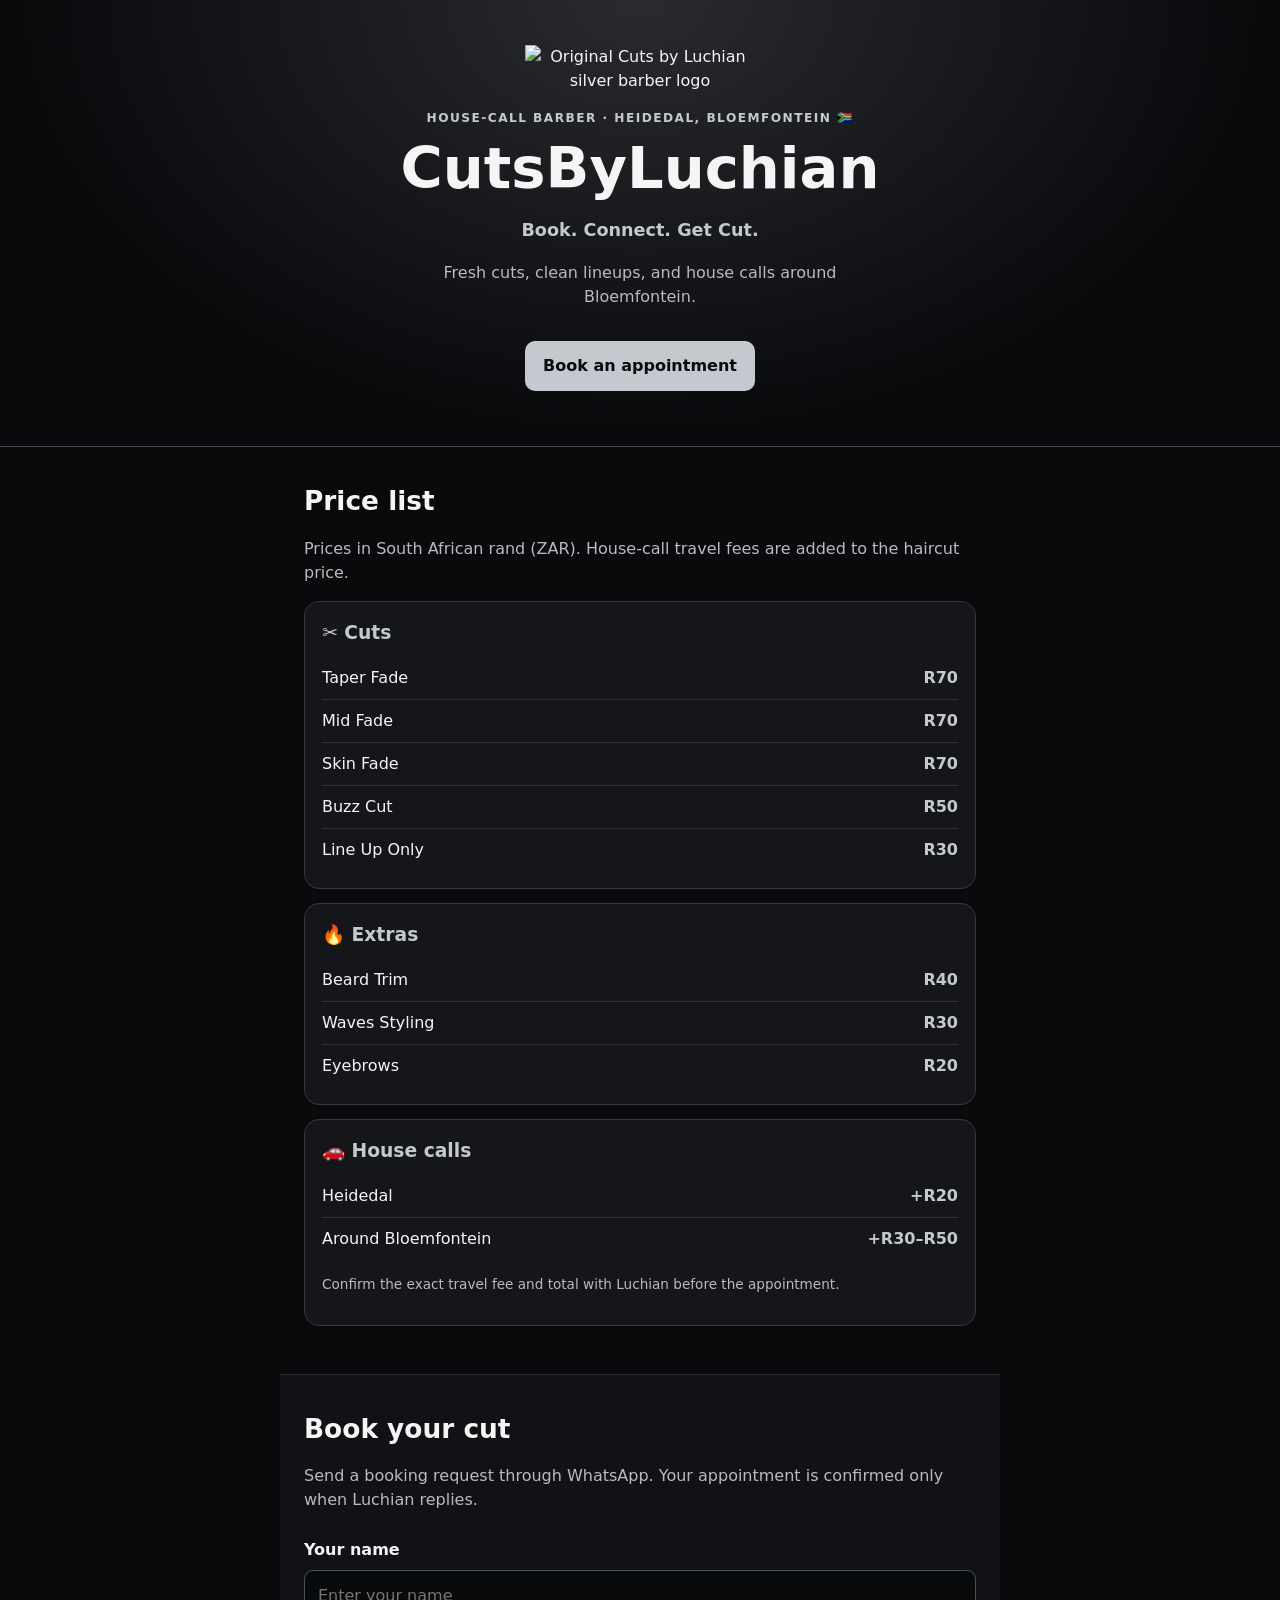
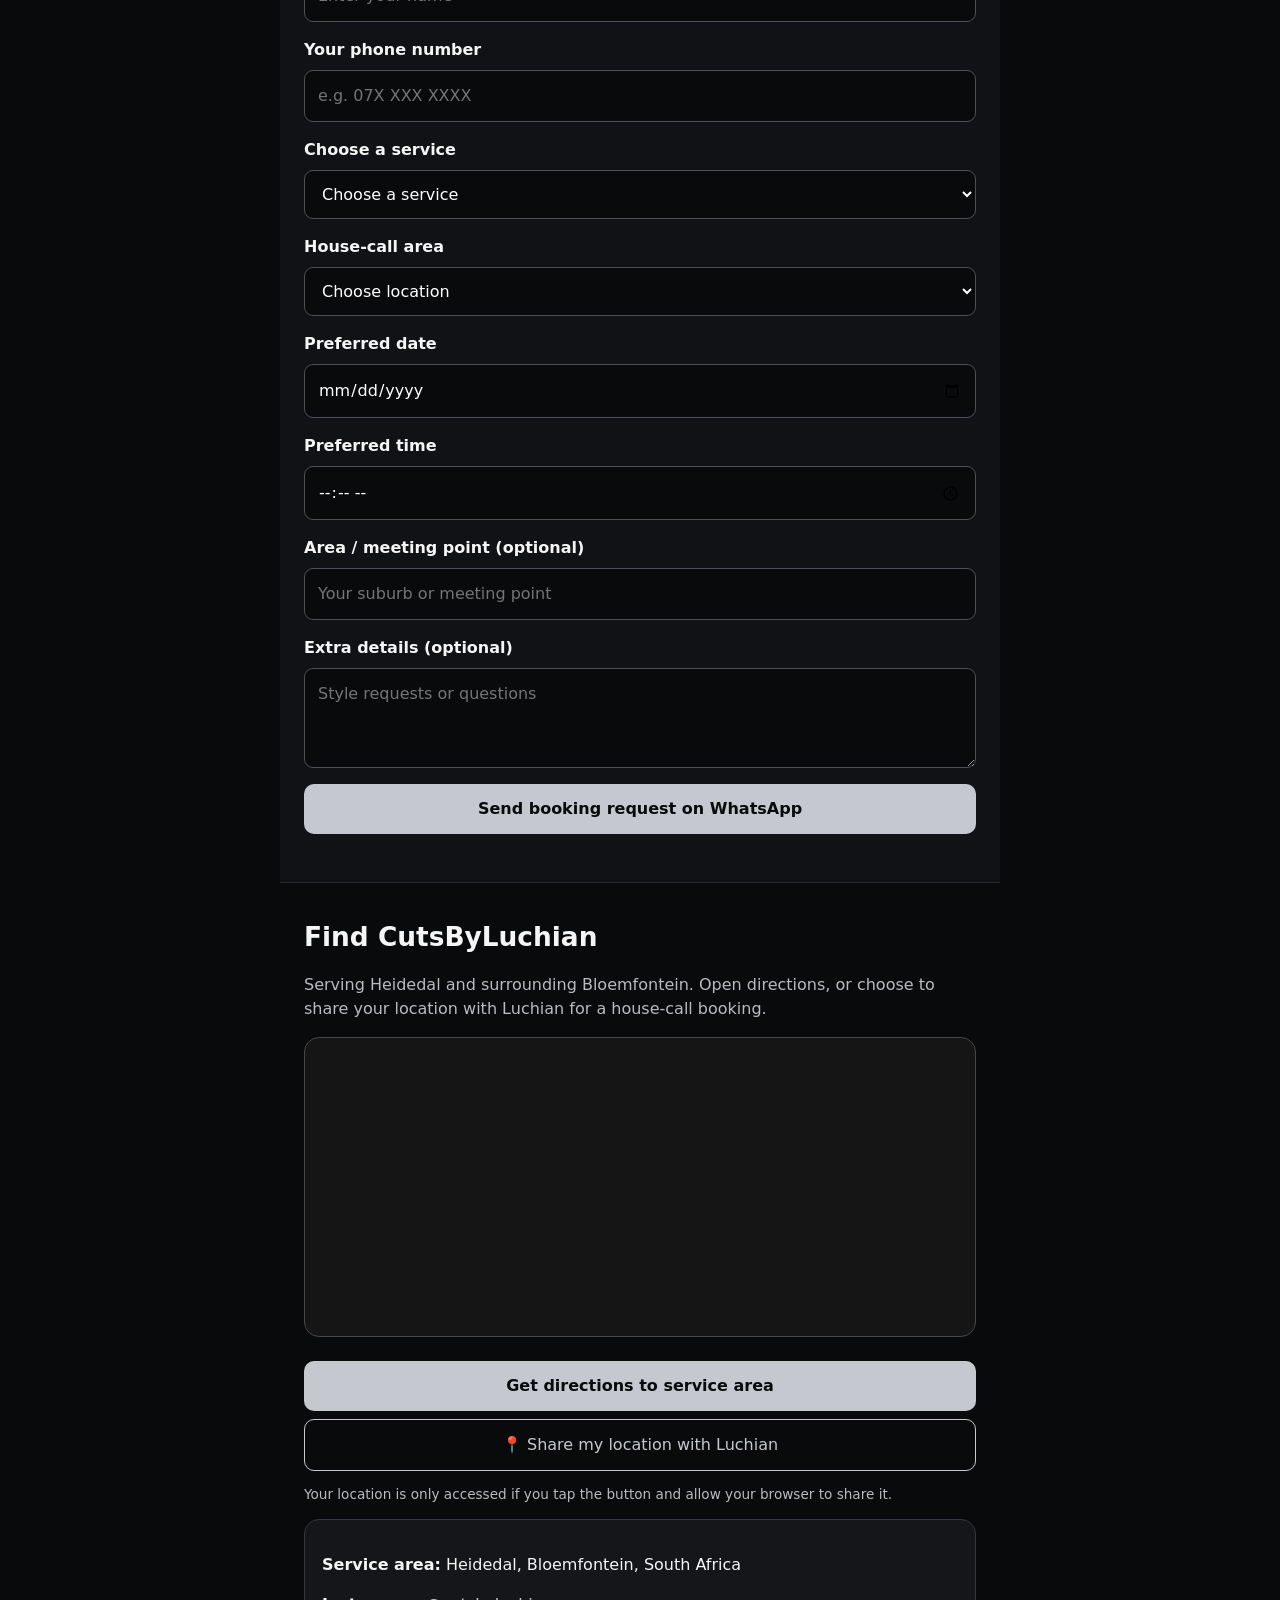
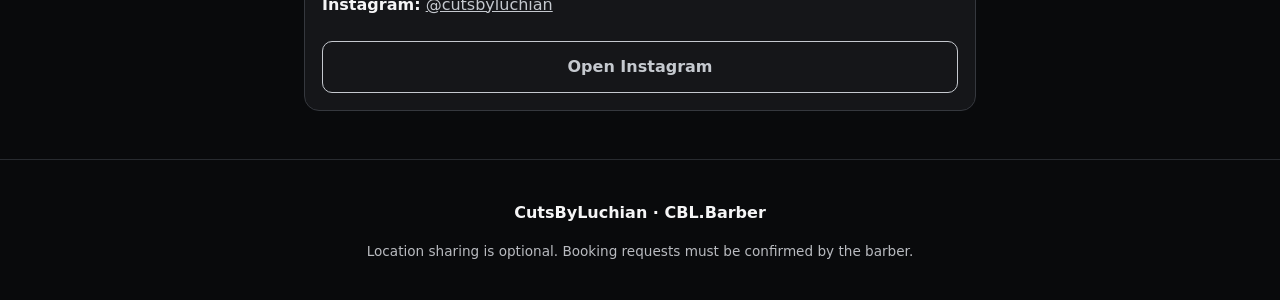
==== index.html @ e1e6e54a "Update index.html" ====
<!doctype html>
<html lang="en-ZA">
<head>
<meta charset="utf-8"><meta name="viewport" content="width=device-width,initial-scale=1">
<meta name="theme-color" content="#090a0c">
<meta name="description" content="CutsByLuchian — house-call barber in Heidedal, Bloemfontein. Book fades, buzz cuts, lineups, beard trims and more.">
<meta property="og:title" content="CutsByLuchian | CBL.Barber"><meta property="og:description" content="Book your next cut in Heidedal and around Bloemfontein.">
<link rel="manifest" href="manifest.json"><link rel="icon" href="assets/cbl-icon-192.png" type="image/png"><link rel="apple-touch-icon" href="assets/cbl-icon-180.png"><link rel="stylesheet" href="styles.css">
<meta name="google-site-verification"content="EOXalfQSOVvZXUAAI4B9JwGXx_bYm6-XwE1GBMtbvTA"/><title>CutsByLuchian | CBL.Barber</title>
                                           
</head>
<body>
<header class="hero">
<img class="brand-logo" src="assets/cbl-logo.jpg" alt="Original Cuts by Luchian silver barber logo">
<p class="eyebrow">HOUSE-CALL BARBER · HEIDEDAL, BLOEMFONTEIN 🇿🇦</p>
<h1>CutsByLuchian</h1><p class="tagline">Book. Connect. Get Cut.</p>
<p class="intro">Fresh cuts, clean lineups, and house calls around Bloemfontein.</p>
<a class="button silver" href="#booking">Book an appointment</a>
</header>
<main>
<section class="section"><h2>Price list</h2><p class="muted">Prices in South African rand (ZAR). House-call travel fees are added to the haircut price.</p>
<div class="price-card"><h3>✂️ Cuts</h3>
<div class="price-row"><span>Taper Fade</span><strong>R70</strong></div><div class="price-row"><span>Mid Fade</span><strong>R70</strong></div><div class="price-row"><span>Skin Fade</span><strong>R70</strong></div><div class="price-row"><span>Buzz Cut</span><strong>R50</strong></div><div class="price-row"><span>Line Up Only</span><strong>R30</strong></div></div>
<div class="price-card"><h3>🔥 Extras</h3><div class="price-row"><span>Beard Trim</span><strong>R40</strong></div><div class="price-row"><span>Waves Styling</span><strong>R30</strong></div><div class="price-row"><span>Eyebrows</span><strong>R20</strong></div></div>
<div class="price-card"><h3>🚗 House calls</h3><div class="price-row"><span>Heidedal</span><strong>+R20</strong></div><div class="price-row"><span>Around Bloemfontein</span><strong>+R30–R50</strong></div><p class="small">Confirm the exact travel fee and total with Luchian before the appointment.</p></div>
</section>
<section class="section dark-section" id="booking"><h2>Book your cut</h2><p class="muted">Send a booking request through WhatsApp. Your appointment is confirmed only when Luchian replies.</p>
<form id="bookingForm">
<label for="customerName">Your name</label><input id="customerName" name="customerName" autocomplete="name" required placeholder="Enter your name">
<label for="customerPhone">Your phone number</label><input id="customerPhone" name="customerPhone" autocomplete="tel" type="tel" required placeholder="e.g. 07X XXX XXXX">
<label for="service">Choose a service</label><select id="service" name="service" required><option value="">Choose a service</option><option>Taper Fade — R70</option><option>Mid Fade — R70</option><option>Skin Fade — R70</option><option>Buzz Cut — R50</option><option>Line Up Only — R30</option><option>Beard Trim — R40</option><option>Waves Styling — R30</option><option>Eyebrows — R20</option><option>Haircut + extra (ask for total)</option></select>
<label for="location">House-call area</label><select id="location" name="location" required><option value="">Choose location</option><option>Heidedal — add R20 house-call fee</option><option>Around Bloemfontein — add R30–R50 house-call fee</option><option>I'll discuss the location with Luchian</option></select>
<label for="date">Preferred date</label><input id="date" name="date" type="date" required><label for="time">Preferred time</label><input id="time" name="time" type="time" required>
<label for="address">Area / meeting point (optional)</label><input id="address" name="address" placeholder="Your suburb or meeting point">
<label for="notes">Extra details (optional)</label><textarea id="notes" name="notes" rows="3" placeholder="Style requests or questions"></textarea>
<button class="button silver full" type="submit">Send booking request on WhatsApp</button></form><p id="formStatus" class="small" aria-live="polite"></p>
</section>
<section class="section" id="location"><h2>Find CutsByLuchian</h2><p class="muted">Serving Heidedal and surrounding Bloemfontein. Open directions, or choose to share your location with Luchian for a house-call booking.</p>
<div class="map-frame"><iframe title="Map of Heidedal, Bloemfontein" src="https://maps.google.com/maps?q=Heidedal%2C%20Bloemfontein%2C%20South%20Africa&t=&z=13&ie=UTF8&iwloc=&output=embed" loading="lazy" referrerpolicy="no-referrer-when-downgrade" allowfullscreen></iframe></div>
<a class="button silver full" href="https://www.google.com/maps/dir/?api=1&destination=Heidedal%2C%20Bloemfontein%2C%20South%20Africa" target="_blank" rel="noopener">Get directions to service area</a>
<button class="button outline full" id="shareLocationBtn" type="button">📍 Share my location with Luchian</button><p id="locationStatus" class="small" aria-live="polite">Your location is only accessed if you tap the button and allow your browser to share it.</p>
<div class="contact-card"><p><strong>Service area:</strong> Heidedal, Bloemfontein, South Africa</p><p><strong>Instagram:</strong> <a href="https://www.instagram.com/cutsbyluchian/" target="_blank" rel="noopener">@cutsbyluchian</a></p><a class="button outline full" href="https://www.instagram.com/cutsbyluchian/" target="_blank" rel="noopener">Open Instagram</a></div>
</section>
</main><footer><p><strong>CutsByLuchian · CBL.Barber</strong></p><p class="small">Location sharing is optional. Booking requests must be confirmed by the barber.</p></footer>
<script src="app.js"></script></body></html>
---- styles.css ----
*{box-sizing:border-box}:root{--bg:#090a0c;--panel:#151619;--silver:#c5c9cf;--text:#f5f5f6;--muted:#b9bbc0}html{scroll-behavior:smooth}body{margin:0;background:var(--bg);color:var(--text);font-family:system-ui,-apple-system,Segoe UI,Roboto,Arial,sans-serif;line-height:1.5}.hero{text-align:center;padding:36px 20px 46px;background:radial-gradient(ellipse at top,#292b30 0%,#090a0c 68%);border-bottom:1px solid #45484e}.brand-logo{display:block;width:min(230px,65vw);height:auto;max-height:230px;object-fit:contain;margin:0 auto 16px}.eyebrow{font-size:.76rem;letter-spacing:.12em;color:var(--silver);font-weight:750}.hero h1{font-size:clamp(2.1rem,9vw,3.6rem);line-height:1.05;margin:12px 0}.tagline{color:var(--silver);font-weight:750;font-size:1.1rem}.intro{max-width:440px;margin:12px auto 24px;color:var(--muted)}main{max-width:720px;margin:auto}.section{padding:28px 18px}.section h2{font-size:1.65rem;margin:0 0 8px}.muted,.small{color:var(--muted)}.small{font-size:.85rem}.price-card,.contact-card{background:var(--panel);border:1px solid #35383e;border-radius:15px;padding:17px;margin:14px 0}.price-card h3{color:var(--silver);margin:0 0 10px}.price-row{display:flex;justify-content:space-between;gap:15px;padding:9px 0;border-bottom:1px solid #303238}.price-row:last-of-type{border-bottom:0}.price-row strong{color:var(--silver);white-space:nowrap}.dark-section{background:#111216;border-top:1px solid #282b30;border-bottom:1px solid #282b30}form{display:grid;gap:8px;margin-top:18px}label{font-weight:650;margin-top:8px}input,select,textarea{width:100%;padding:13px;border-radius:9px;border:1px solid #4b4f57;background:#090a0c;color:#fff;font:inherit}input:focus,select:focus,textarea:focus{outline:2px solid var(--silver)}.button{display:inline-block;text-align:center;text-decoration:none;border:0;border-radius:10px;padding:13px 18px;font:inherit;font-weight:800;cursor:pointer;margin-top:8px}.silver{background:var(--silver);color:#090a0c}.outline{border:1px solid var(--silver);color:var(--silver);background:transparent}.full{width:100%}a{color:var(--silver)}.map-frame{width:100%;height:300px;overflow:hidden;border:1px solid #45484e;border-radius:15px;background:#151515;margin:16px 0}.map-frame iframe{width:100%;height:100%;border:0;display:block}button.outline{font:inherit}footer{text-align:center;padding:25px 18px;border-top:1px solid #282b30;color:var(--muted)}footer strong{color:var(--text)}@media(min-width:600px){.section{padding:34px 24px}.hero{padding:45px 24px 55px}}
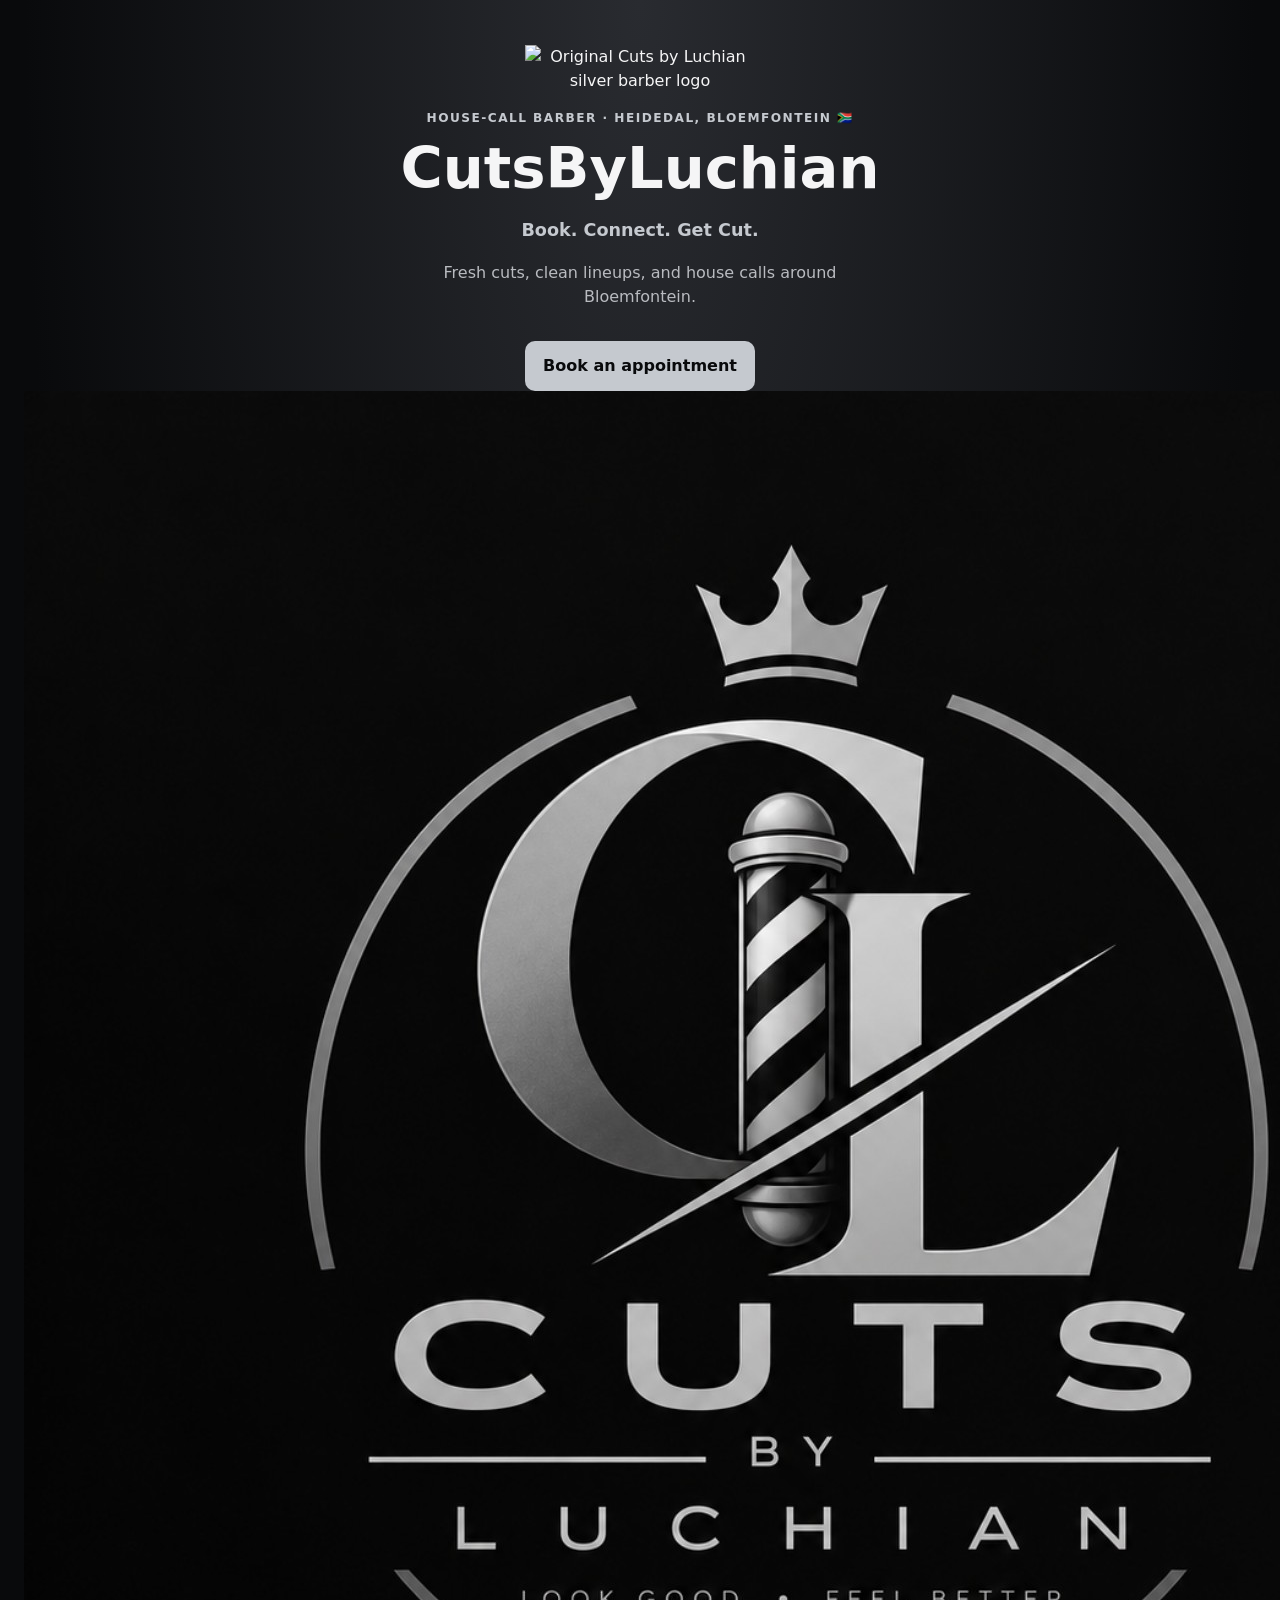
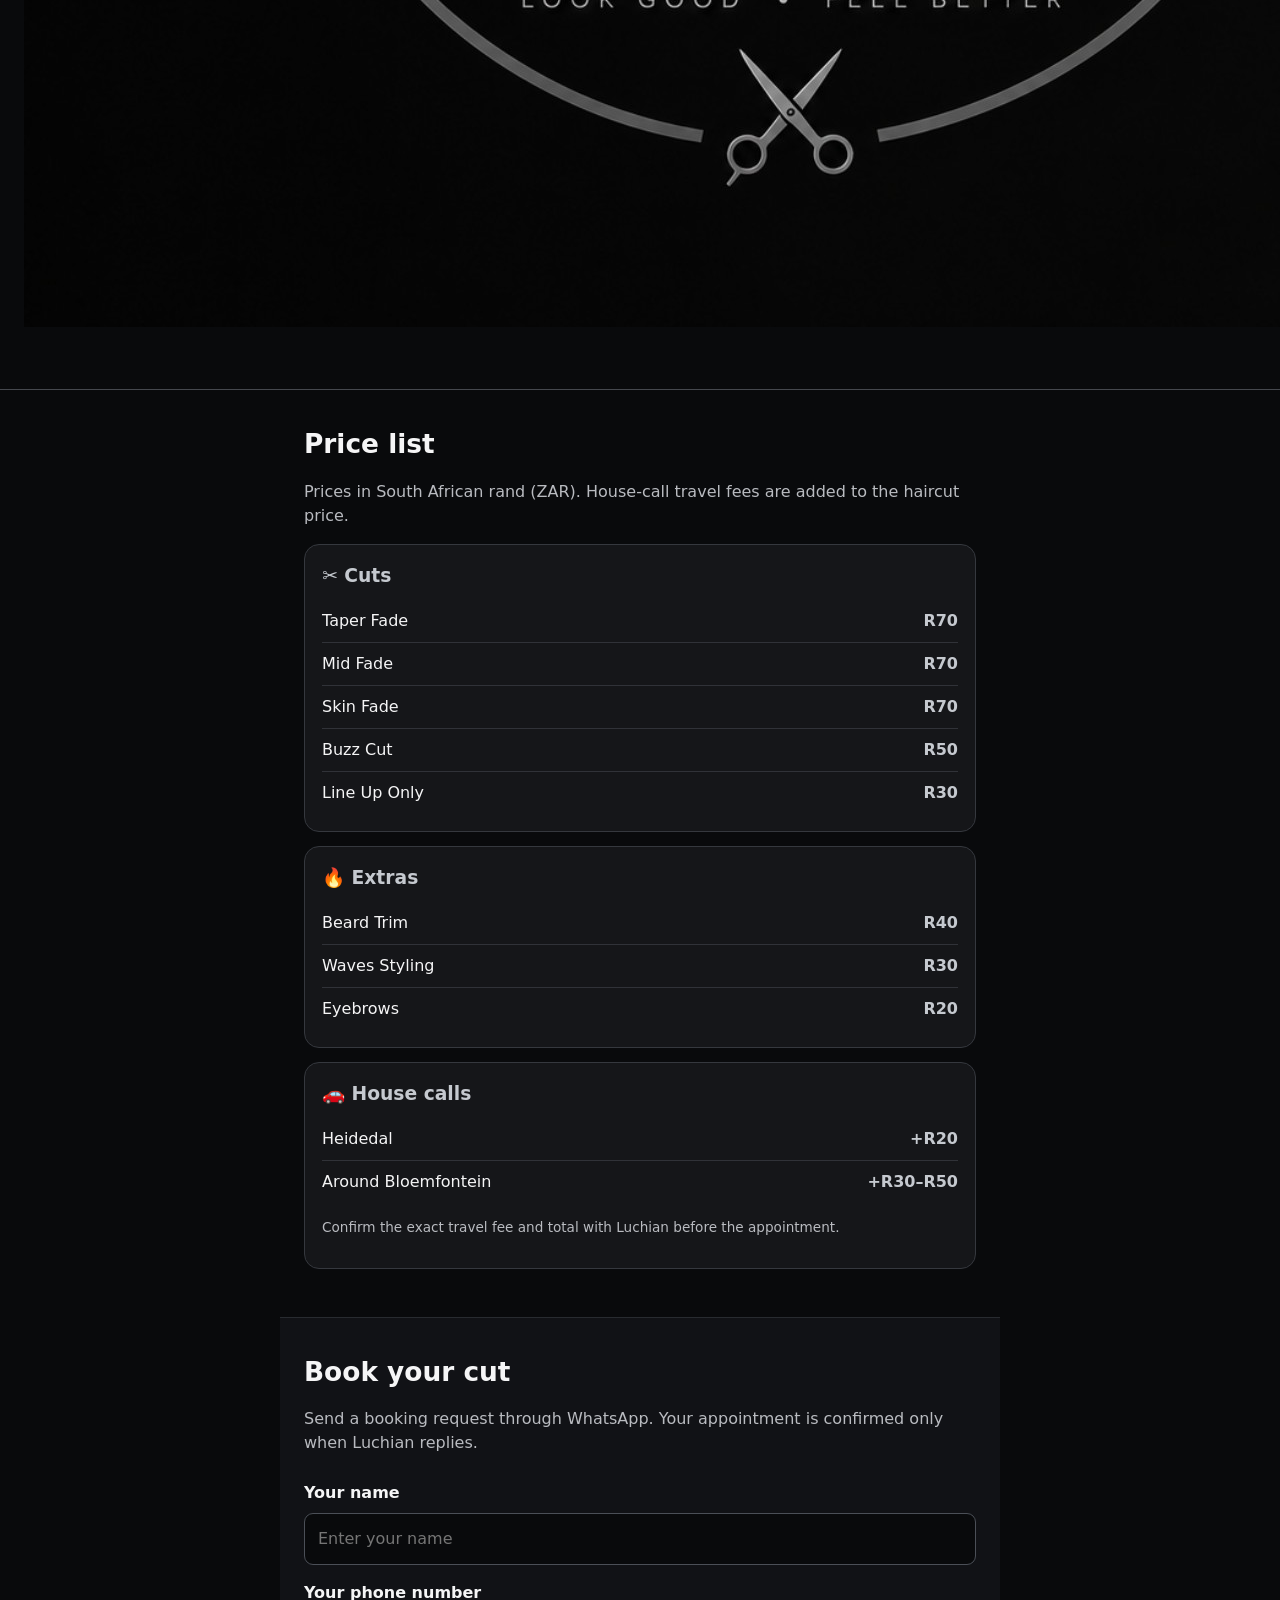
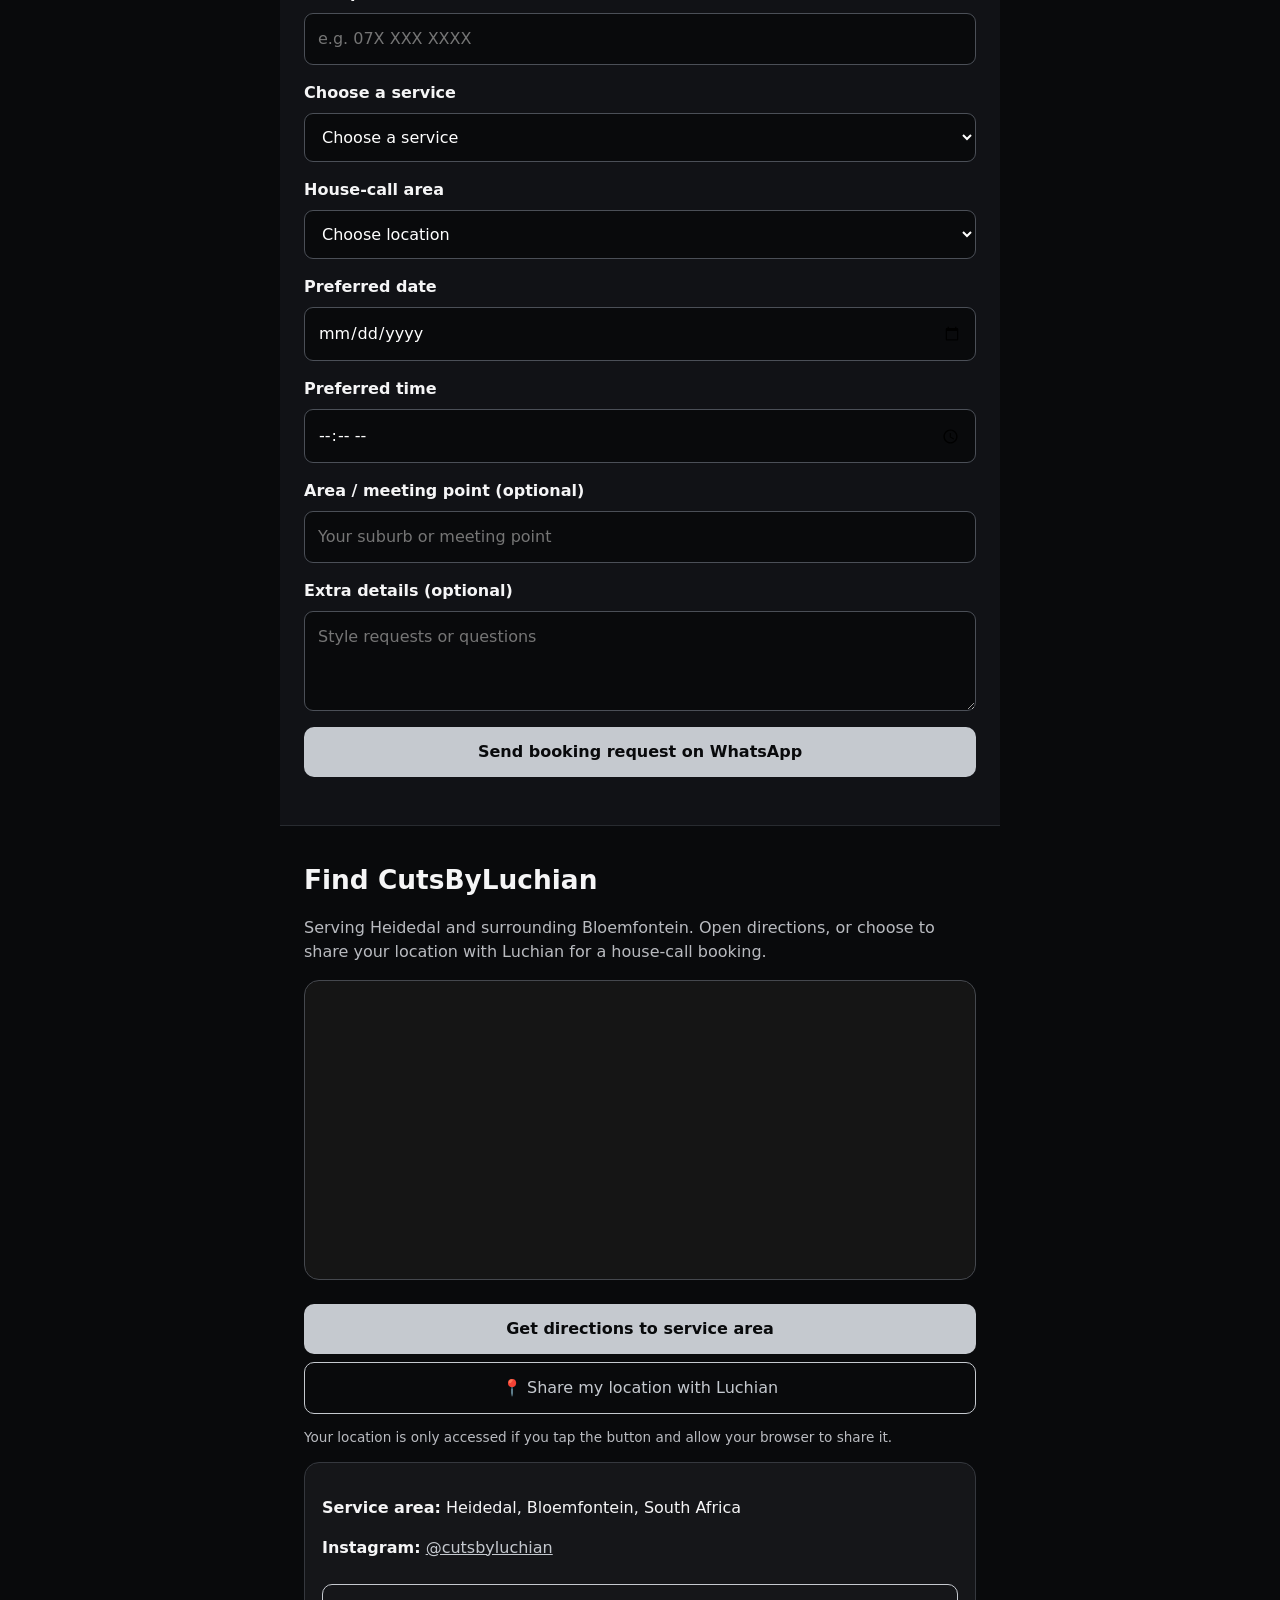
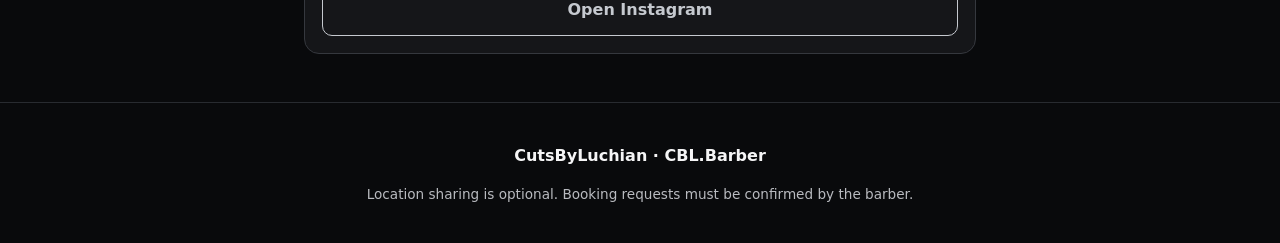
==== commit 5ddb6829: "Add logo image next to booking button in index.html Added a logo image next to the appointment butto" ====
--- a/index.html
+++ b/index.html
@@ -6,7 +6,14 @@
 <meta name="description" content="CutsByLuchian — house-call barber in Heidedal, Bloemfontein. Book fades, buzz cuts, lineups, beard trims and more.">
 <meta property="og:title" content="CutsByLuchian | CBL.Barber"><meta property="og:description" content="Book your next cut in Heidedal and around Bloemfontein.">
 <link rel="manifest" href="manifest.json"><link rel="icon" href="assets/cbl-icon-192.png" type="image/png"><link rel="apple-touch-icon" href="assets/cbl-icon-180.png"><link rel="stylesheet" href="styles.css">
-<meta name="google-site-verification"content="EOXalfQSOVvZXUAAI4B9JwGXx_bYm6-XwE1GBMtbvTA"/><title>CutsByLuchian | CBL.Barber</title>
+<meta name="google-site-verification"content="EOXalfQSOVvZXUAAI4B9JwGXx_bYm6-XwE1GBMtbvTA" /><title>CutsByLuchian | CBL.Barber</title><link rel="manifest" href="./manifest.json">
+<link rel="icon" type="image/png" href="./favicon.png">
+<link rel="apple-touch-icon" href="./icon-192.png">
+<meta name="theme-color" content="#050505">
+<meta name="mobile-web-app-capable" content="yes">
+<meta name="apple-mobile-web-app-capable" content="yes">
+<meta name="apple-mobile-web-app-title" content="CBL.Barber">
+
                                            
 </head>
 <body>
@@ -15,7 +22,8 @@
 <p class="eyebrow">HOUSE-CALL BARBER · HEIDEDAL, BLOEMFONTEIN 🇿🇦</p>
 <h1>CutsByLuchian</h1><p class="tagline">Book. Connect. Get Cut.</p>
 <p class="intro">Fresh cuts, clean lineups, and house calls around Bloemfontein.</p>
-<a class="button silver" href="#booking">Book an appointment</a>
+<a class="button silver" href="#booking">Book an appointment</a><img src="./cbl-logo.png" alt="CutsByLuchian CBL Barber logo" class="cbl-brand-logo">
+
 </header>
 <main>
 <section class="section"><h2>Price list</h2><p class="muted">Prices in South African rand (ZAR). House-call travel fees are added to the haircut price.</p>
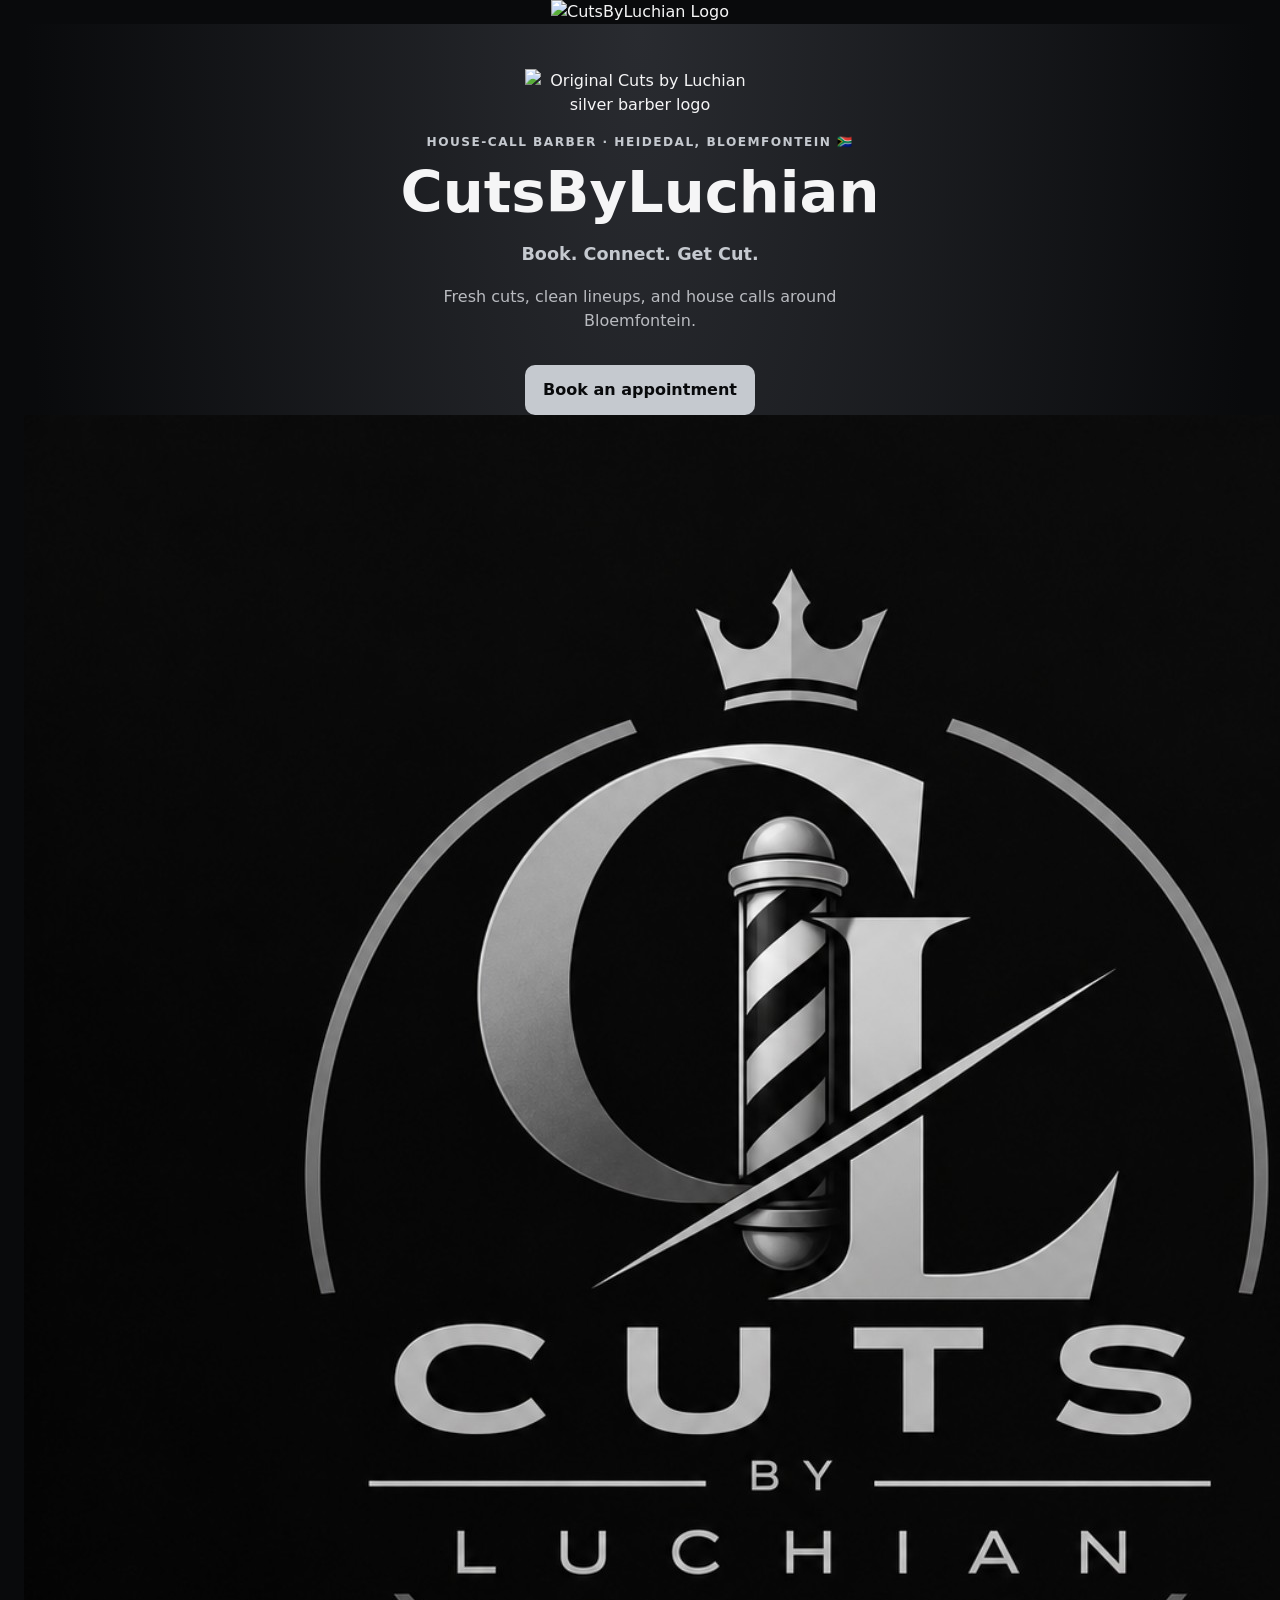
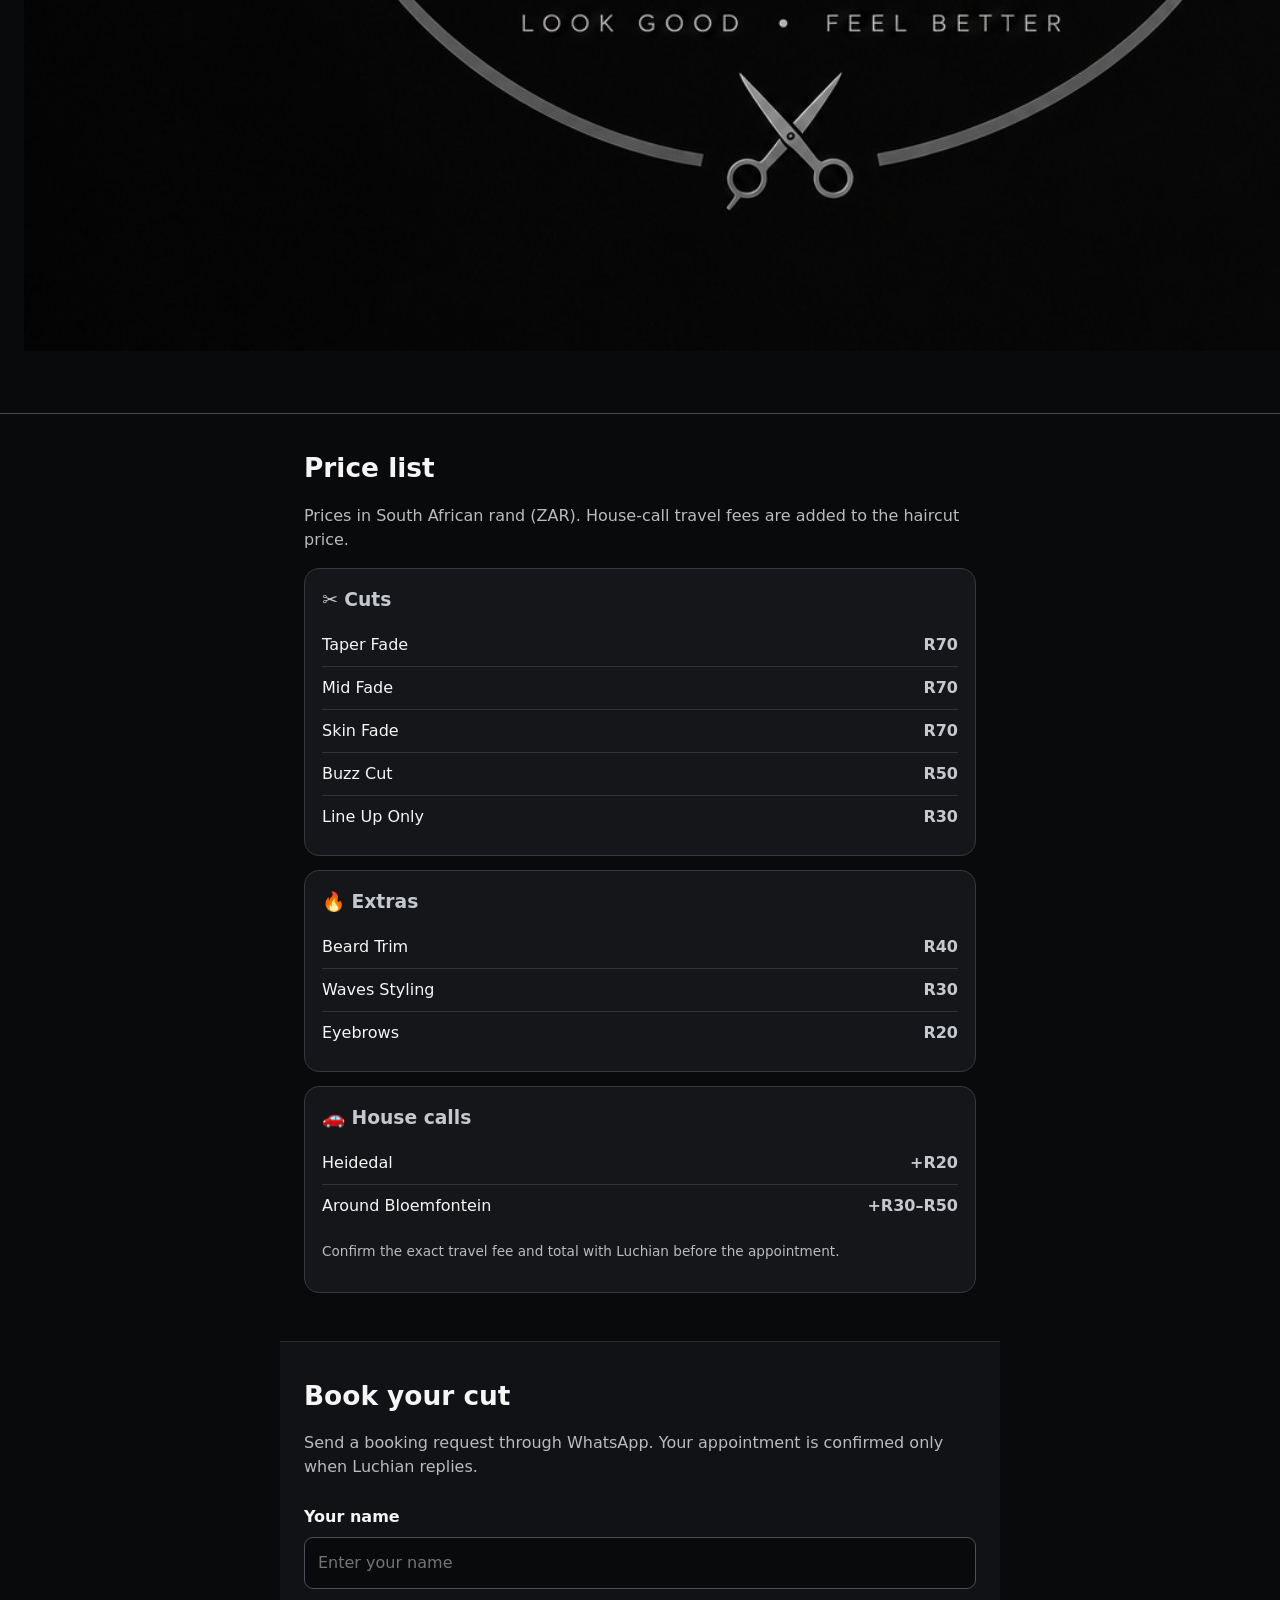
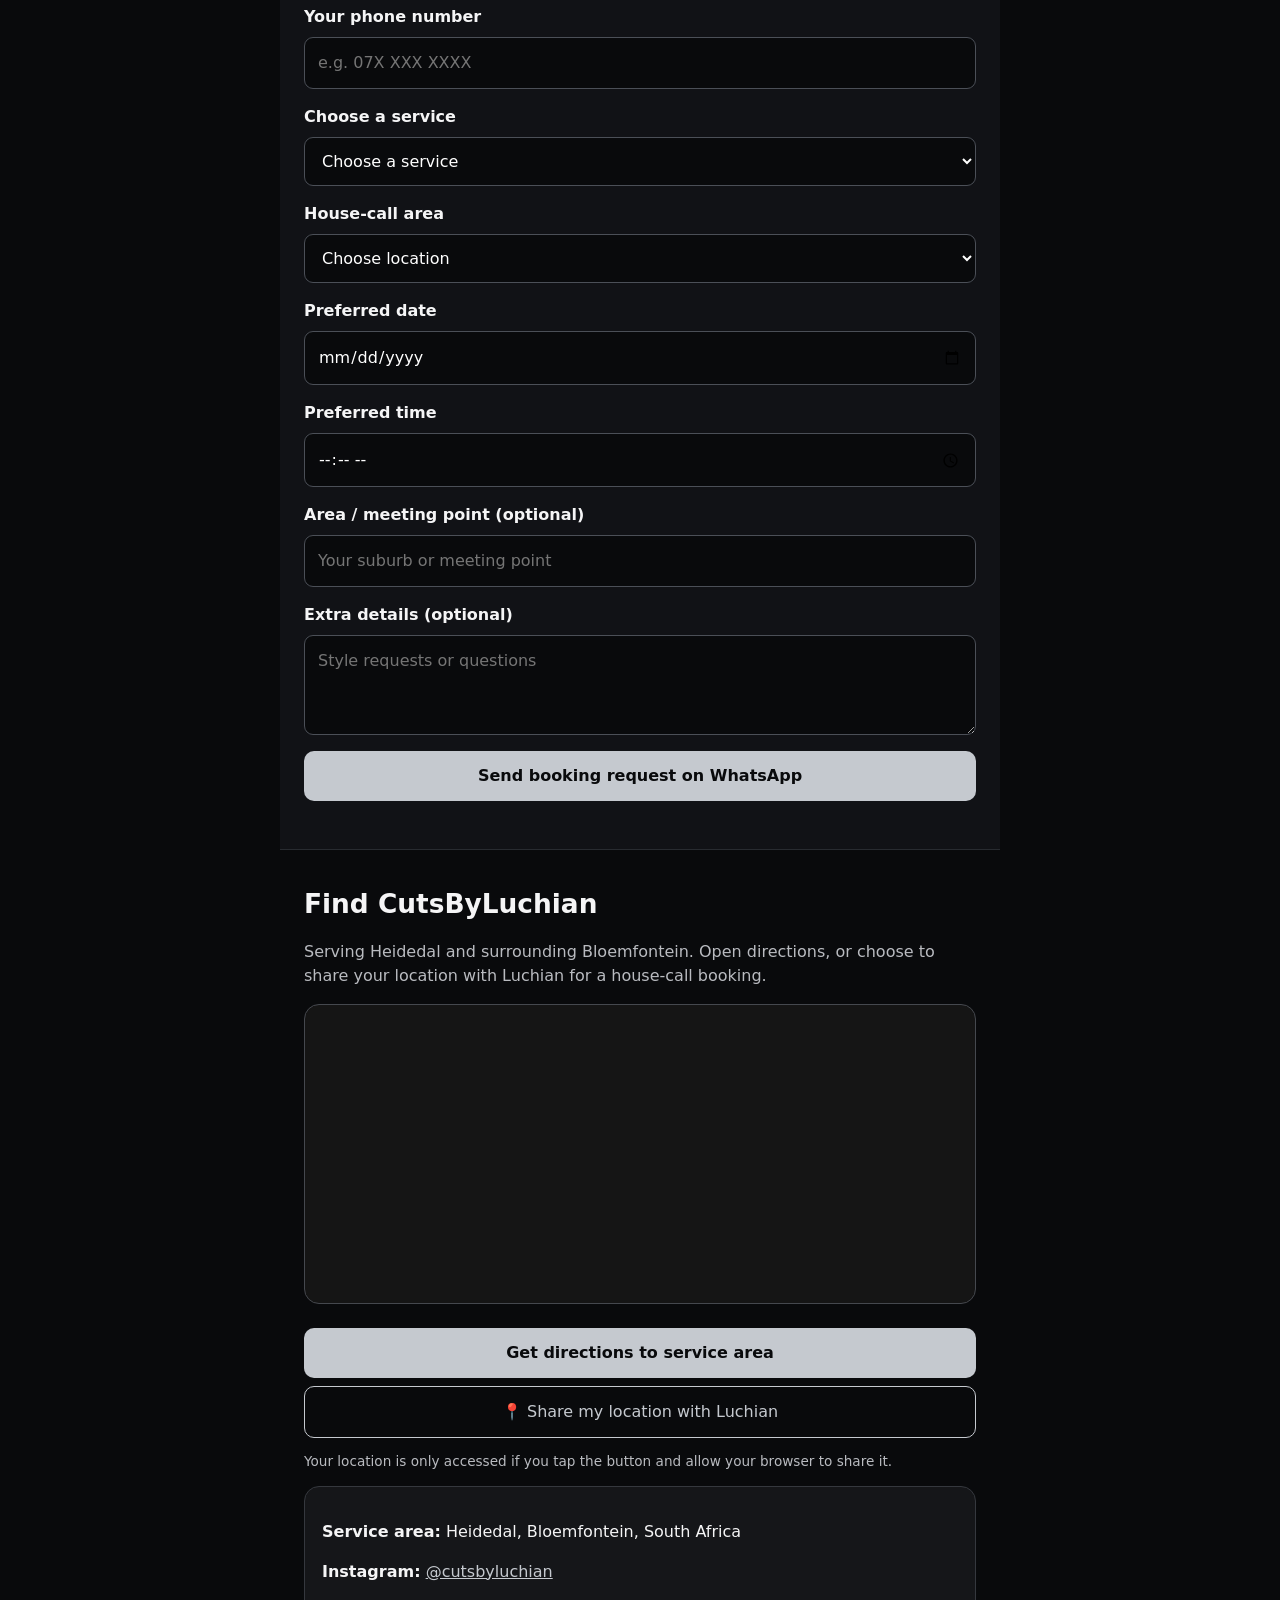
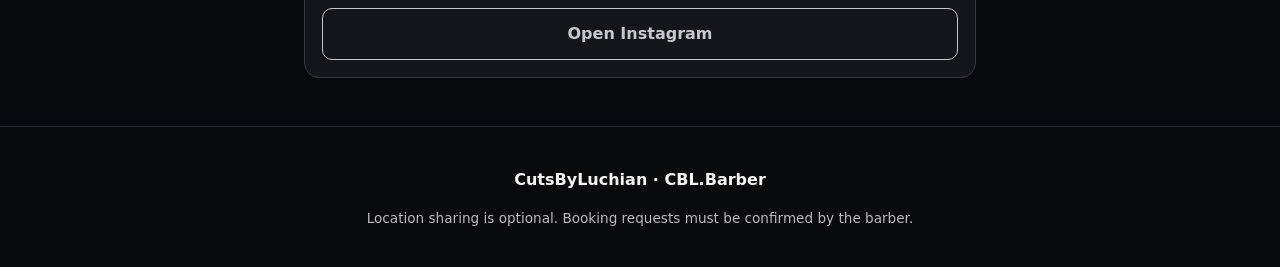
==== commit 09ba9110: "Update index.html for service worker and logo Fix service worker registration and correct image sour" ====
--- a/index.html
+++ b/index.html
@@ -13,10 +13,18 @@
 <meta name="mobile-web-app-capable" content="yes">
 <meta name="apple-mobile-web-app-capable" content="yes">
 <meta name="apple-mobile-web-app-title" content="CBL.Barber">
+  <link rel="manifest" href=./manifest.json">
+    
 
                                            
 </head>
-<body>
+<body><header style="text-align:center;padding;20px;">
+  <img
+    scr="./cbl-logo.png"
+    alt="CutsByLuchian Logo"
+    style="width:180px;
+max-width:70%; height:auto;">
+</header>
 <header class="hero">
 <img class="brand-logo" src="assets/cbl-logo.jpg" alt="Original Cuts by Luchian silver barber logo">
 <p class="eyebrow">HOUSE-CALL BARBER · HEIDEDAL, BLOEMFONTEIN 🇿🇦</p>
@@ -50,4 +58,16 @@
 <div class="contact-card"><p><strong>Service area:</strong> Heidedal, Bloemfontein, South Africa</p><p><strong>Instagram:</strong> <a href="https://www.instagram.com/cutsbyluchian/" target="_blank" rel="noopener">@cutsbyluchian</a></p><a class="button outline full" href="https://www.instagram.com/cutsbyluchian/" target="_blank" rel="noopener">Open Instagram</a></div>
 </section>
 </main><footer><p><strong>CutsByLuchian · CBL.Barber</strong></p><p class="small">Location sharing is optional. Booking requests must be confirmed by the barber.</p></footer>
-<script src="app.js"></script></body></html>
+<script src="app.js"></script>
+<script>
+  if("serviceWorker" in navigator) {
+    window.addEventListener("load" , ()
+=> {
+
+navigator.serviveWorker.register("./service-worker.js")
+       .catch(error =>
+console.error("Servce worker error:", error)):
+});
+  }
+    </script>
+</script></body></html>
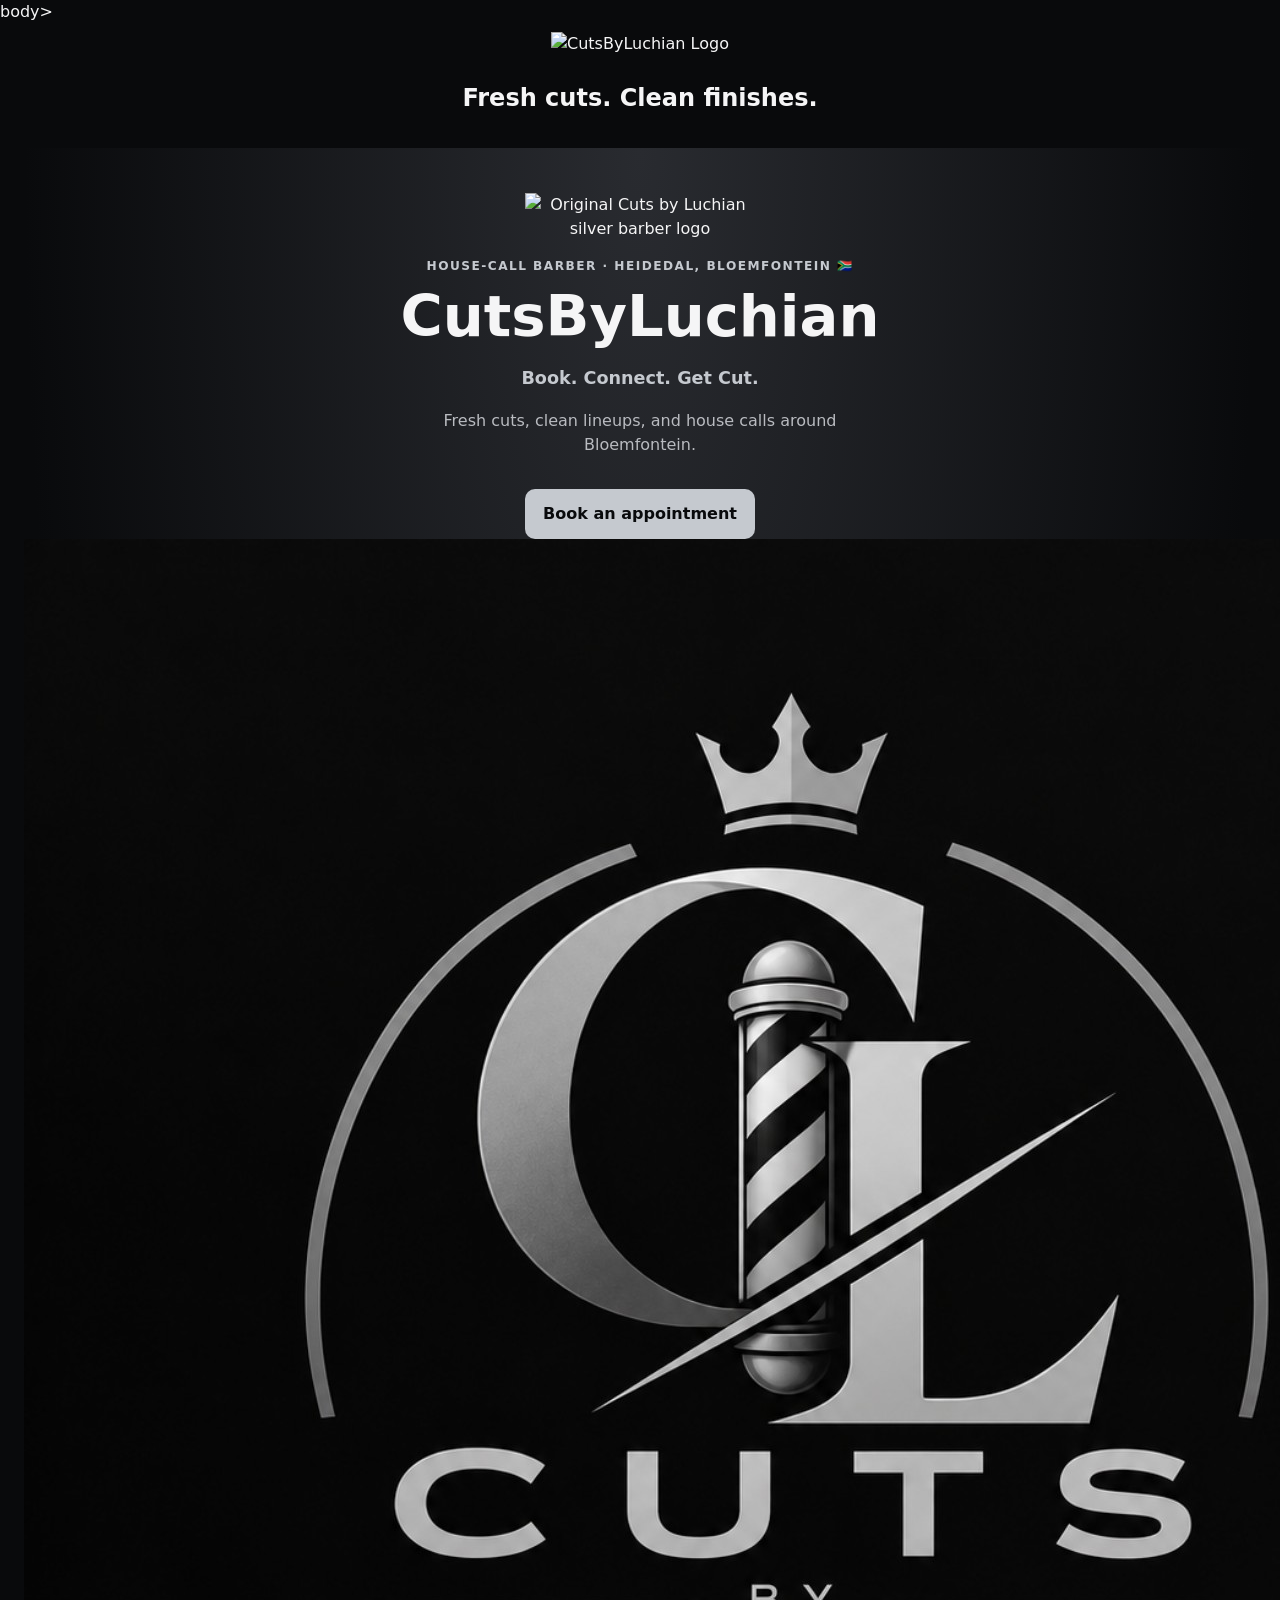
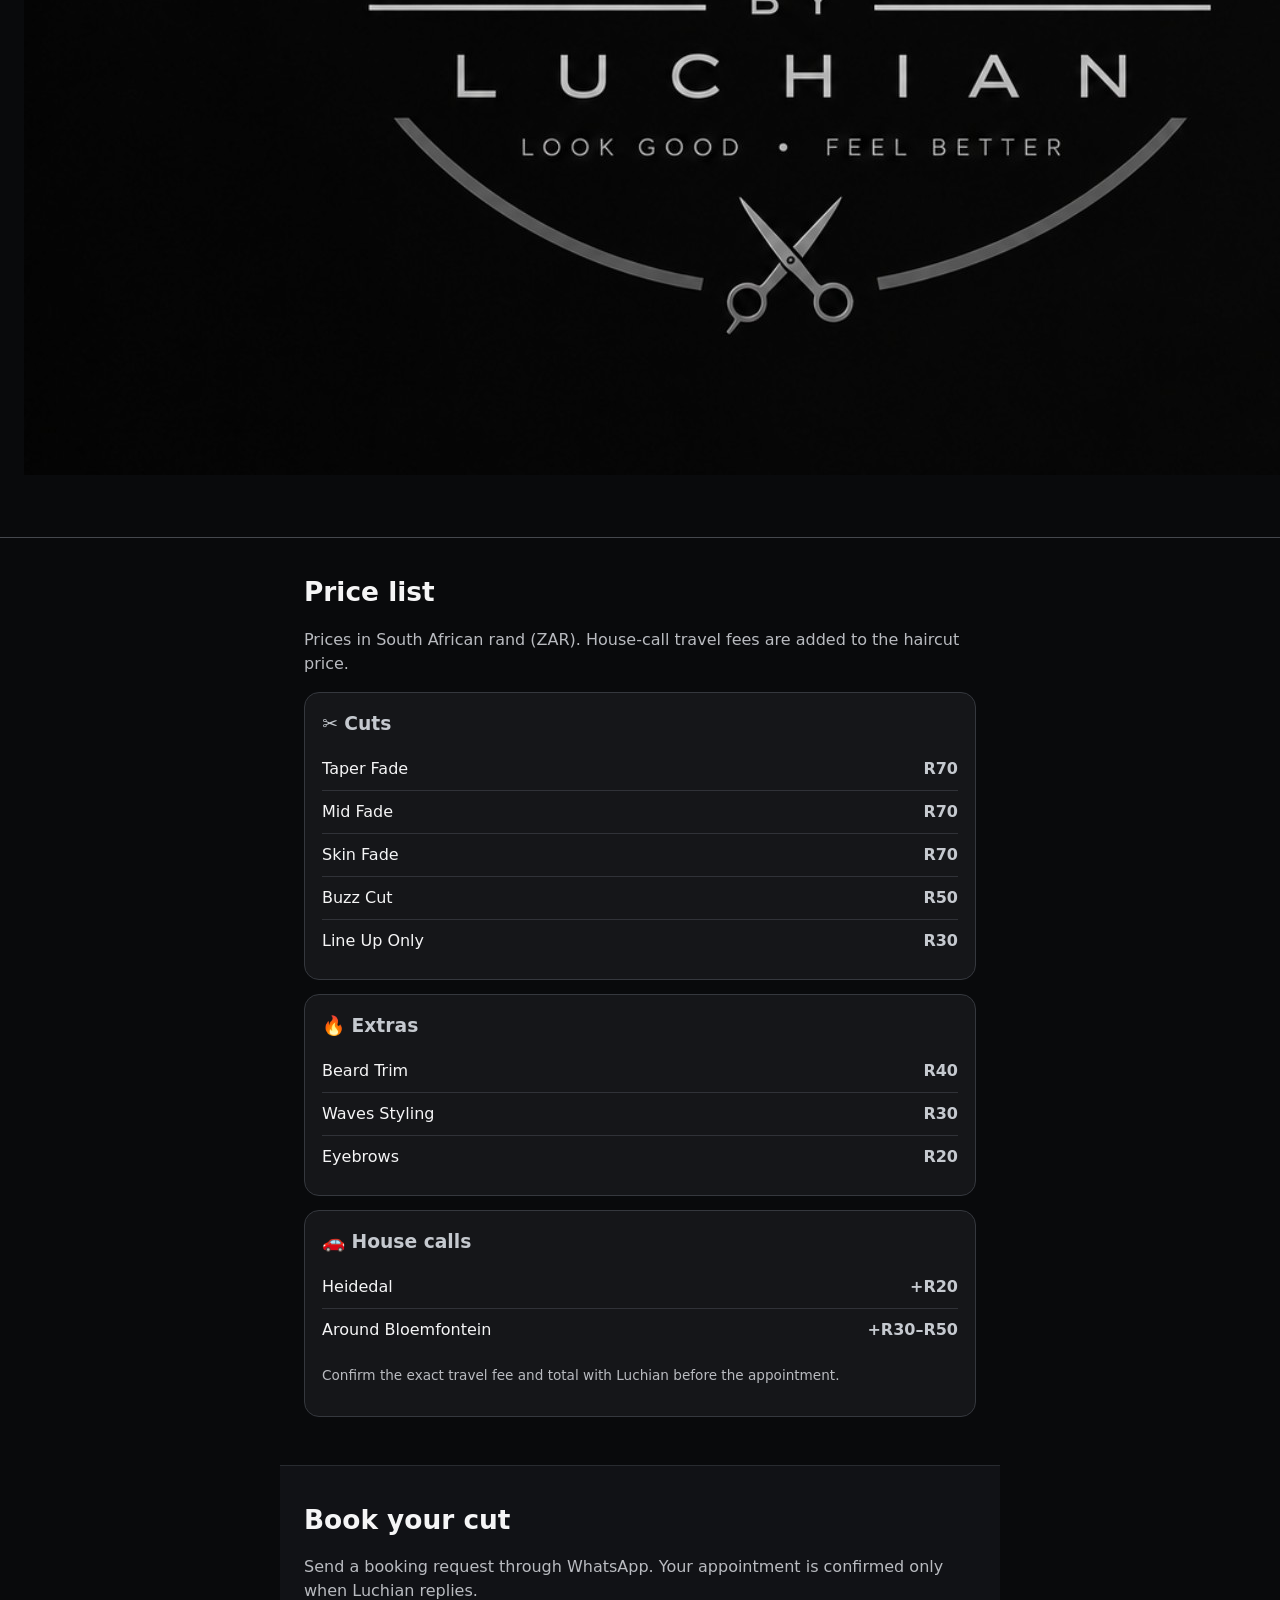
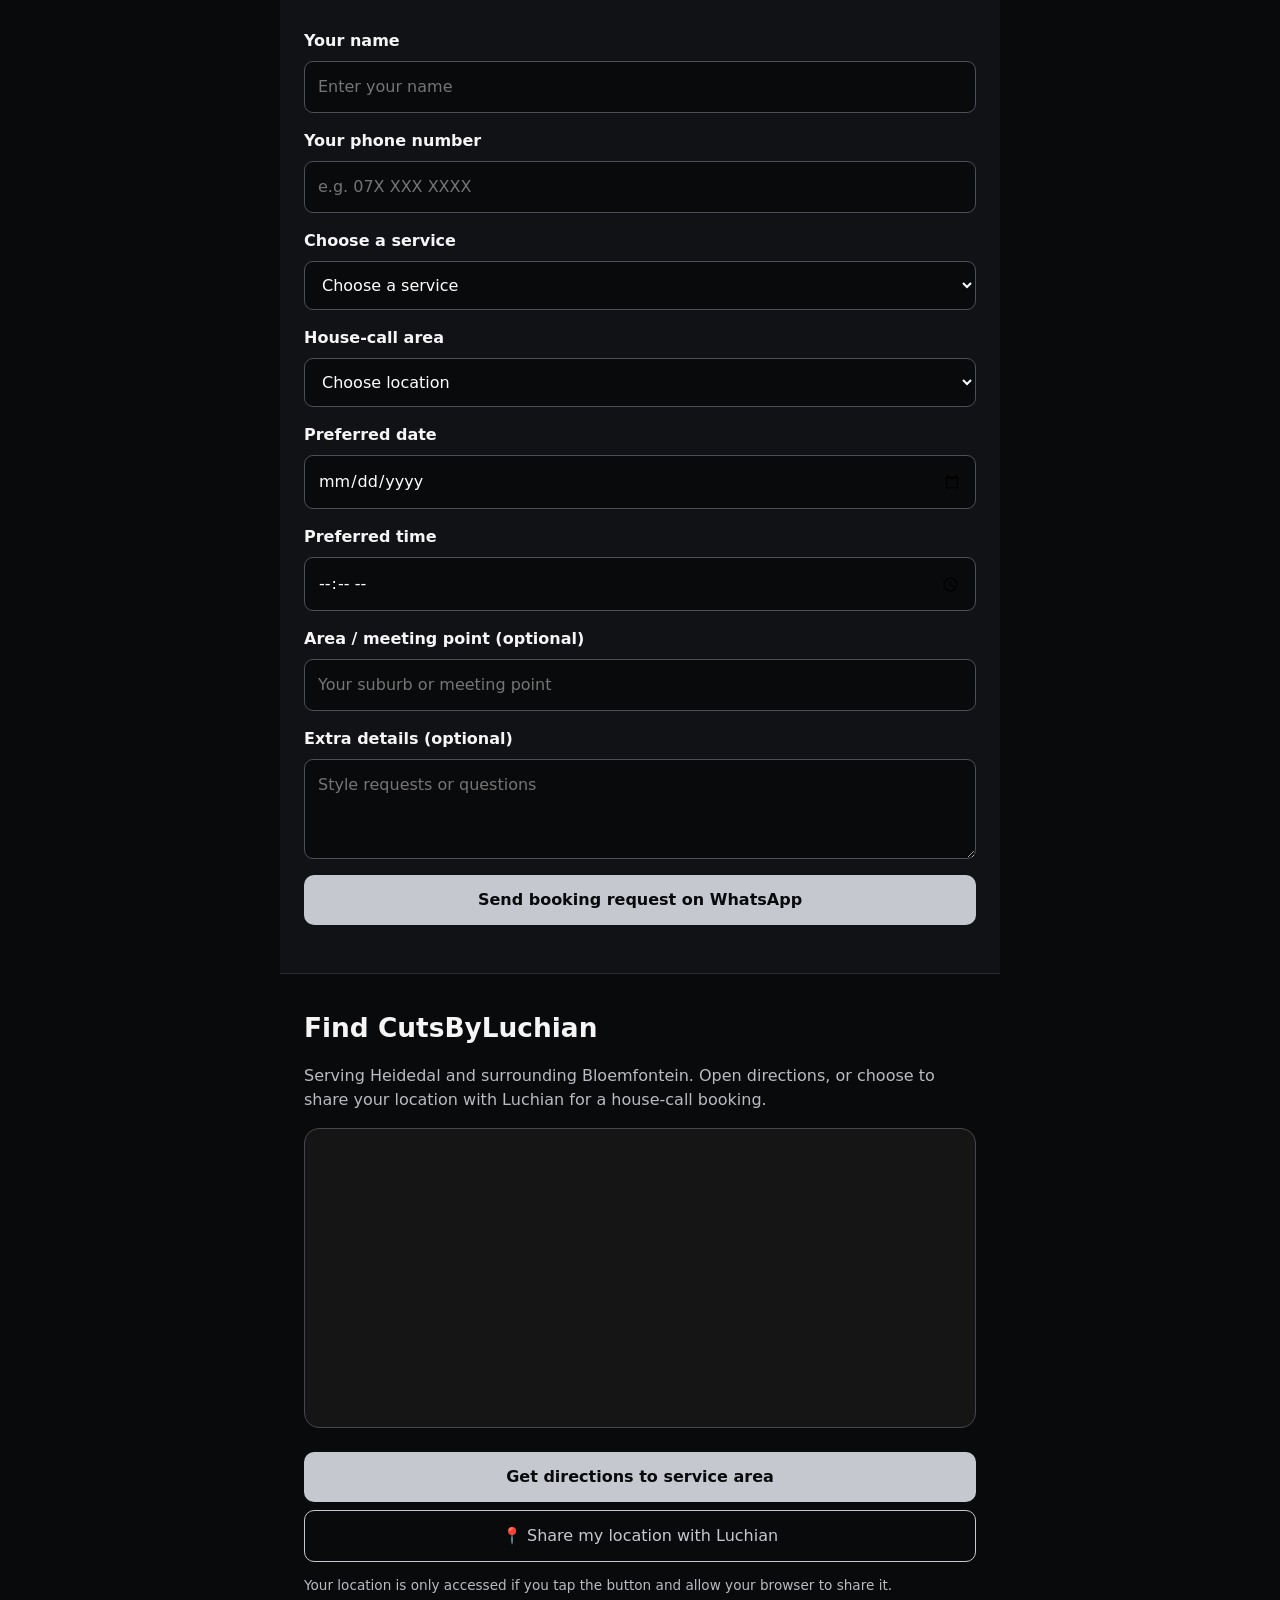
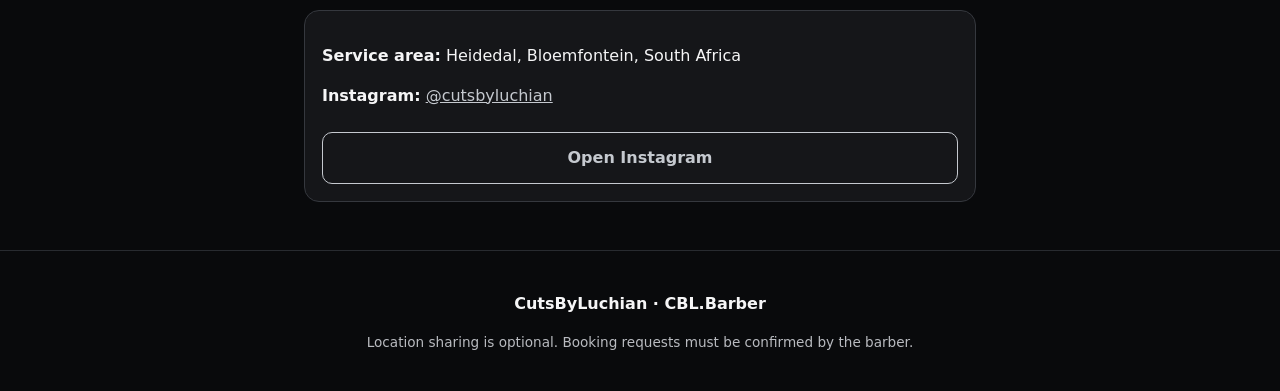
==== commit ce1a47f6: "Update index.html" ====
--- a/index.html
+++ b/index.html
@@ -18,12 +18,15 @@
 
                                            
 </head>
-<body><header style="text-align:center;padding;20px;">
+body><header style="text-align:center;padding:8px 10px;">
   <img
     scr="./cbl-logo.png"
     alt="CutsByLuchian Logo"
-    style="width:180px;
-max-width:70%; height:auto;">
+    style="width:90px;
+max-width:35%; height:auto; object-fit:contain">
+  <h2 style="margin:6px
+    0;"CBL.BARBER</h2>
+    <p style="margin:$px 0;">Fresh cuts. Clean finishes.</p>
 </header>
 <header class="hero">
 <img class="brand-logo" src="assets/cbl-logo.jpg" alt="Original Cuts by Luchian silver barber logo">
